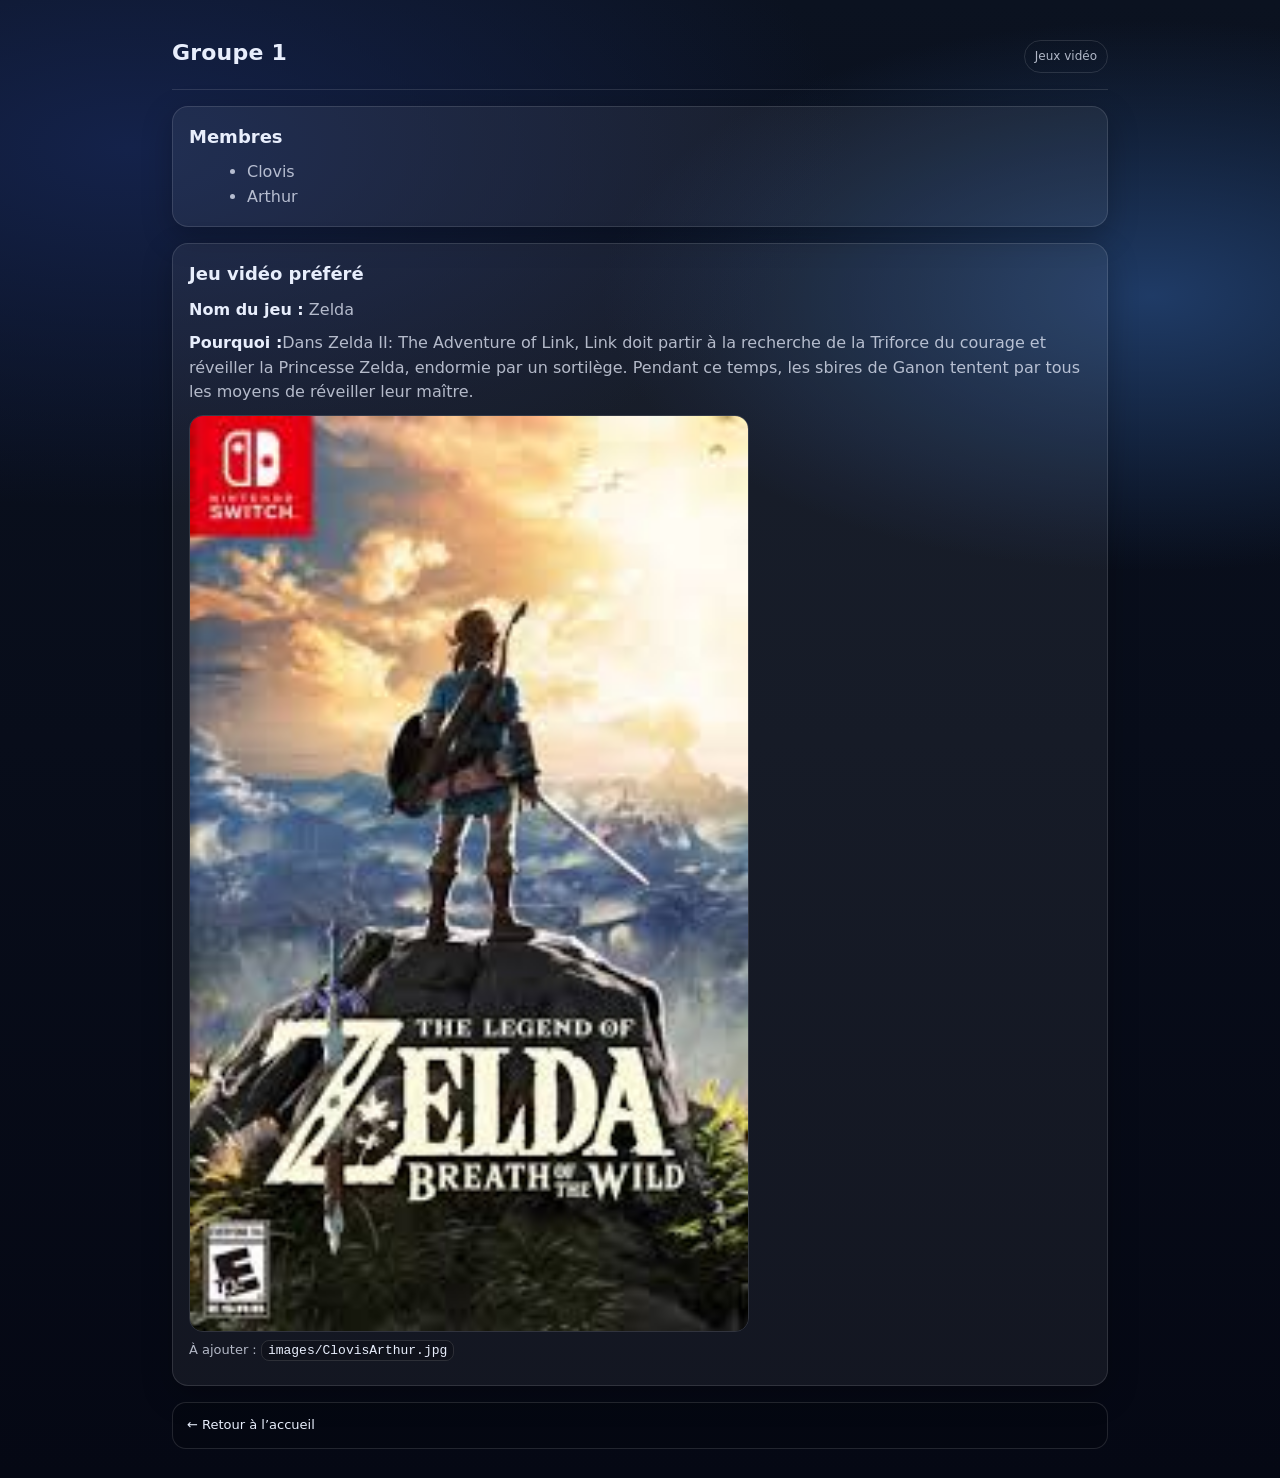
==== pages/page1.html @ 5a80e566 "Changed" ====
<!doctype html>
<html lang="fr">
<head>
  <meta charset="utf-8" />
  <meta name="viewport" content="width=device-width, initial-scale=1" />
  <title>Groupe 1 — Jeux vidéo</title>
  <link rel="stylesheet" href="../styles/style.css">
</head>
<body>
  <div class="container">
    <div class="topbar">
      <h1>Groupe 1</h1>
      <span class="badge">Jeux vidéo</span>
    </div>

    <div class="card">
      <h2>Membres</h2>
      <ul>
        <li>Clovis</li>
        <li>Arthur</li>
      </ul>
    </div>

    <div class="card">
      <h2>Jeu vidéo préféré</h2>
      <p><strong>Nom du jeu :</strong> Zelda</p>
      <p><strong>Pourquoi :</strong>Dans Zelda II: The Adventure of Link, Link doit partir à la recherche de la Triforce du courage et réveiller la Princesse Zelda, endormie par un sortilège. Pendant ce temps, les sbires de Ganon tentent par tous les moyens de réveiller leur maître.</p>

      <div class="media">
        <img class="cover" src="../images/ClovisArthur.jpg" alt="Image du jeu du groupe 1">
        <p class="small">À ajouter : <code>images/ClovisArthur.jpg</code></p>
      </div>
    </div>

    <p class="footer"><a class="link" href="../index.html">← Retour à l’accueil</a></p>
  </div>
</body>
</html>
---- styles/style.css ----
:root {
  --bg1: #0b1220;
  --bg2: #050814;
  --card: rgba(255, 255, 255, 0.06);
  --border: rgba(255, 255, 255, 0.12);
  --text: #e8eefc;
  --muted: rgba(232, 238, 252, 0.75);
  --accent: #6aa6ff;
}

* { box-sizing: border-box; }

body {
  margin: 0;
  font-family: system-ui, -apple-system, Segoe UI, Roboto, Arial, sans-serif;
  color: var(--text);
  background: radial-gradient(1200px 600px at 10% 10%, #14224a 0%, transparent 60%),
              radial-gradient(1000px 500px at 90% 20%, #1f3b66 0%, transparent 55%),
              linear-gradient(180deg, var(--bg1), var(--bg2));
  line-height: 1.55;
}

.container {
  max-width: 980px;
  margin: 0 auto;
  padding: 22px;
}

.topbar {
  display: flex;
  align-items: baseline;
  justify-content: space-between;
  gap: 16px;
  padding: 14px 0 16px;
  border-bottom: 1px solid var(--border);
}

.topbar h1 {
  margin: 0;
  font-size: 22px;
  letter-spacing: 0.2px;
}

.badge {
  display: inline-block;
  padding: 6px 10px;
  border-radius: 999px;
  border: 1px solid var(--border);
  color: var(--muted);
  font-size: 12px;
  white-space: nowrap;
}

.card {
  background: var(--card);
  border: 1px solid var(--border);
  border-radius: 16px;
  padding: 16px;
  margin-top: 16px;
  box-shadow: 0 10px 30px rgba(0,0,0,0.25);
}

.grid {
  display: grid;
  grid-template-columns: repeat(auto-fit, minmax(190px, 1fr));
  gap: 12px;
  margin-top: 10px;
}

a { color: var(--text); text-decoration: none; }

.link {
  display: block;
  padding: 12px 14px;
  border-radius: 14px;
  border: 1px solid var(--border);
  background: rgba(0,0,0,0.12);
  transition: transform 0.06s ease, border-color 0.15s ease, background 0.15s ease;
}

.link:hover {
  transform: translateY(-1px);
  border-color: var(--accent);
  background: rgba(106, 166, 255, 0.10);
}

h2 {
  margin: 0 0 10px 0;
  font-size: 18px;
}

p { margin: 8px 0; color: var(--muted); }

strong { color: var(--text); }

ul { margin: 8px 0 0 18px; color: var(--muted); }

code {
  padding: 2px 6px;
  border-radius: 8px;
  border: 1px solid var(--border);
  background: rgba(0,0,0,0.20);
  color: var(--text);
}

.media {
  margin-top: 10px;
}

.cover {
  width: 100%;
  max-width: 560px;
  height: auto;
  border-radius: 14px;
  border: 1px solid var(--border);
  display: block;
}

.small {
  font-size: 13px;
  color: var(--muted);
}

.footer {
  margin-top: 16px;
  font-size: 13px;
  color: var(--muted);
}
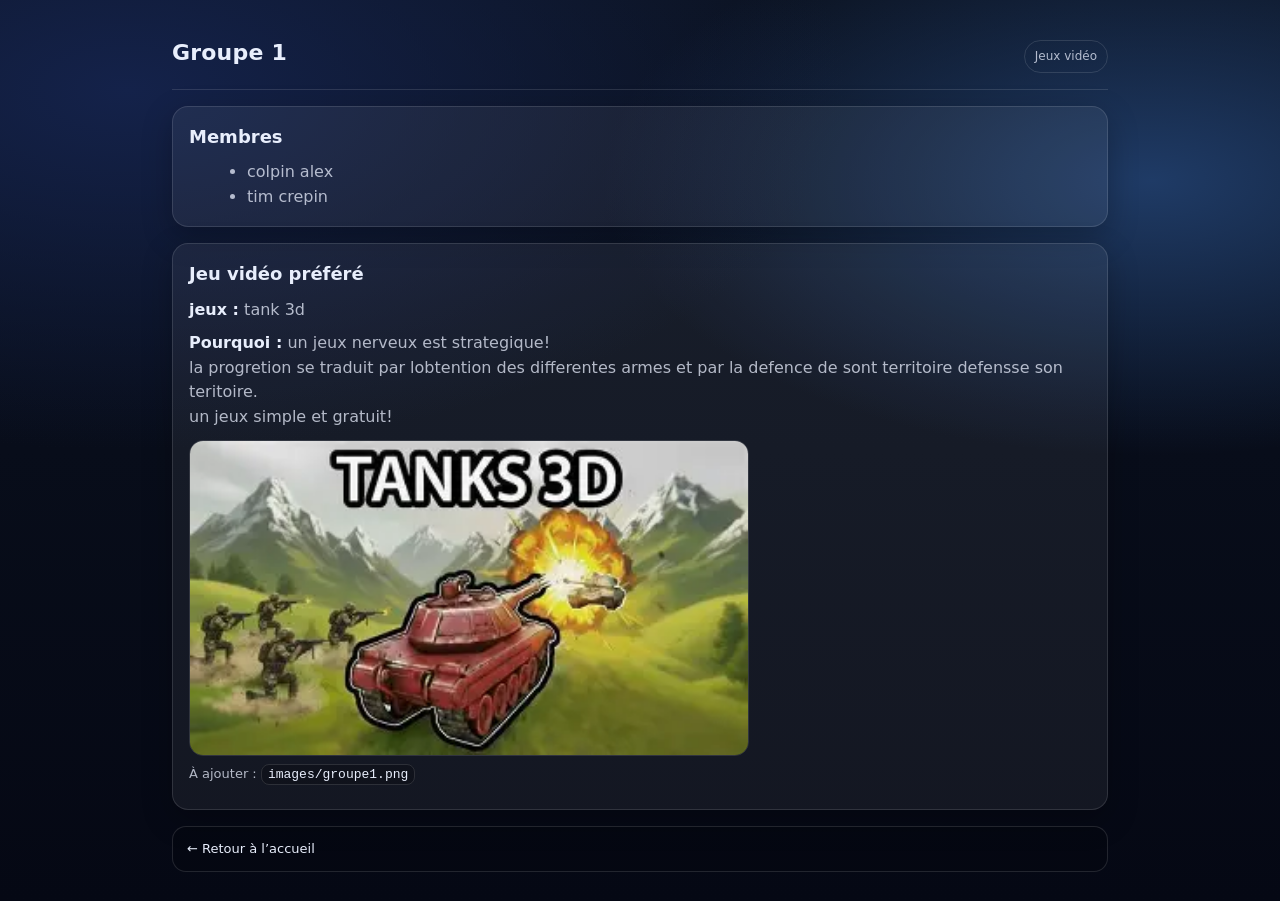
==== commit d516c798: "groupe1:image" ====
--- a/pages/page1.html
+++ b/pages/page1.html
@@ -16,19 +16,19 @@
     <div class="card">
       <h2>Membres</h2>
       <ul>
-        <li>Clovis</li>
-        <li>Arthur</li>
+        <li>colpin alex  </li>
+        <li>tim crepin</li>
       </ul>
     </div>
 
     <div class="card">
       <h2>Jeu vidéo préféré</h2>
-      <p><strong>Nom du jeu :</strong> Zelda</p>
-      <p><strong>Pourquoi :</strong>Dans Zelda II: The Adventure of Link, Link doit partir à la recherche de la Triforce du courage et réveiller la Princesse Zelda, endormie par un sortilège. Pendant ce temps, les sbires de Ganon tentent par tous les moyens de réveiller leur maître.</p>
+      <p><strong>jeux :</strong> tank 3d</p>
+      <p><strong>Pourquoi :</strong> un jeux nerveux est strategique! <br> la progretion se traduit par lobtention des differentes armes et par la defence de sont territoire defensse son teritoire. <br>un jeux  simple et gratuit! </p>
 
       <div class="media">
-        <img class="cover" src="../images/ClovisArthur.jpg" alt="Image du jeu du groupe 1">
-        <p class="small">À ajouter : <code>images/ClovisArthur.jpg</code></p>
+        <img class="cover" src="../images/groupe1.png" alt="Image du jeu du groupe 1">
+        <p class="small">À ajouter : <code>images/groupe1.png</code></p>
       </div>
     </div>
 
